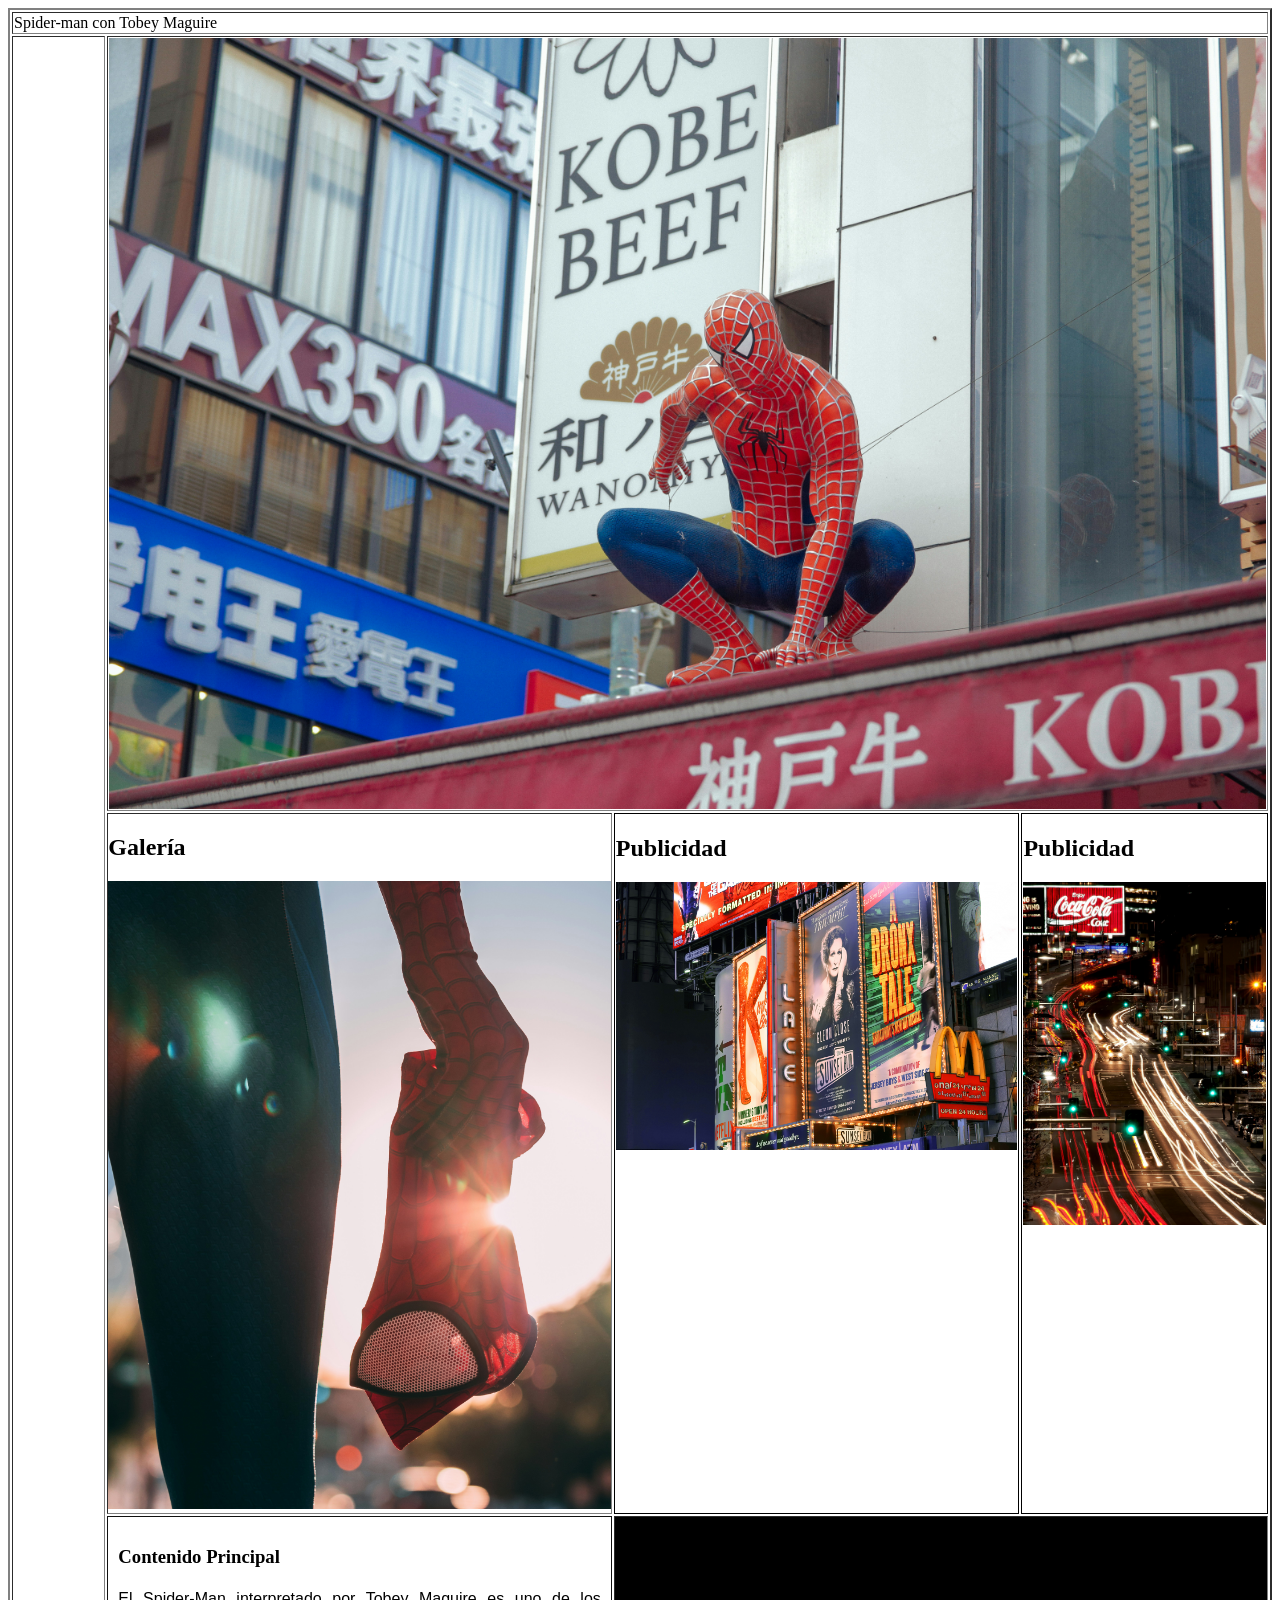
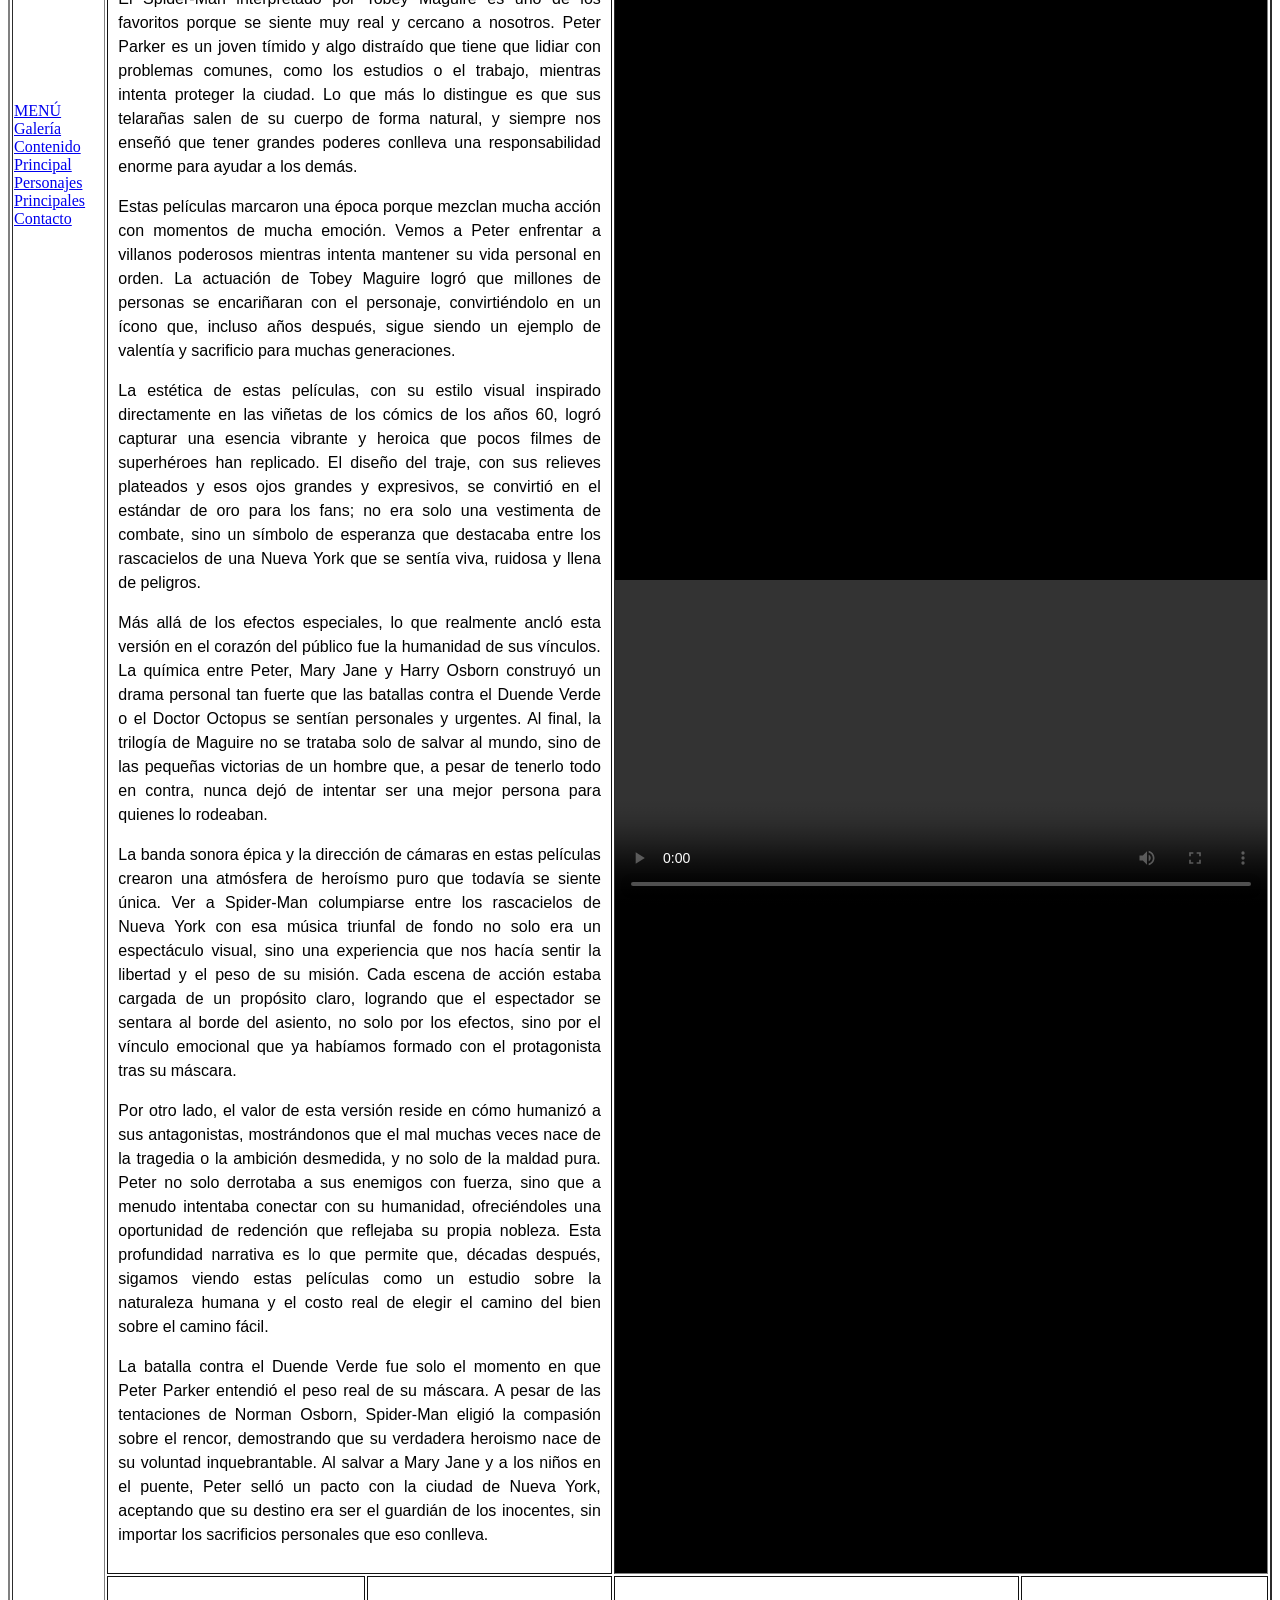
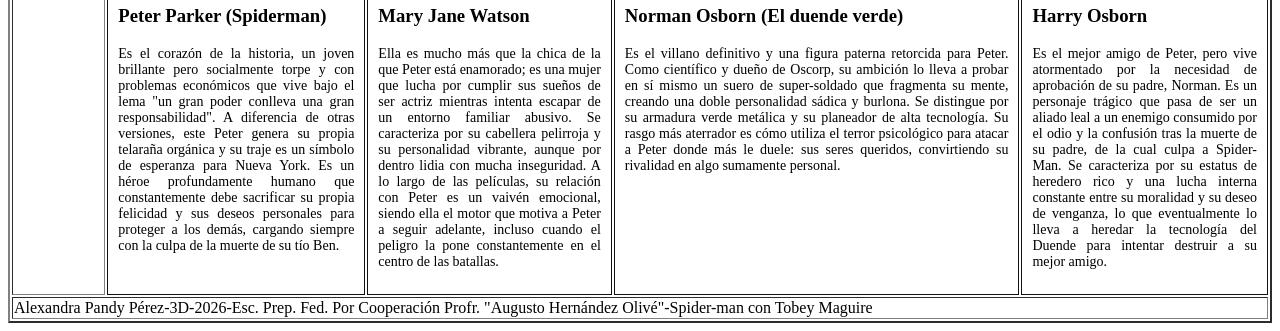
==== index.html @ 46bbc306 "Add files via upload" ====
<!DOCTYPE html>
<html lang="en">
<head>
    <meta charset="UTF-8">
    <meta name="viewport" content="width=device-width, initial-scale=1.0">
    <title>Practica 5</title>
    <link rel="stylesheet" href="estilos.css">
    <meta name="description" content="esta es la practica 5">
    <meta name="keywords" content="3D,químico-biológico">
    <meta name="author" content="Alexandra Pandy Pérez">
</head>
<body>
    <table border="2">
    <tr>
        <td colspan="5" class="header">Spider-man con Tobey Maguire</td>
    </tr>
    <tr>
        <td rowspan="4" class="menu">
           <a href="index.html">MENÚ</a>
           <a href="#Seccion-Galeria">Galería</a>
           <a href="#Seccion-Contenido_principal">Contenido Principal</a>
           <a href="#Seccion-Personajes_principales">Personajes Principales</a>
           <a href="contacto.html">Contacto</a>
        </td>
        <td colspan="4" class="banner">
             <img src="img/banner.jpg" style="width: 100%; height: 100%; object-fit: contain; display: block;">
        </td>
    </tr>
    <tr id="Seccion-Galeria">
      <td colspan="2" class="galeria" style="vertical-align:bottom; padding:  0%;">
        <h2>Galería</h2>
        <img src="img/galeria.jpg" style="width: 100%; height: auto; display: inline-block;">
      </td>
      <td style="border: 1px solid; vertical-align: top;">
         <h2>Publicidad</h2>
         <img src="img/publicidad1.jpg" style="width: 100%; height: auto; display: block; margin: 0 auto; max-width: 100%; ;">
      </td>
      <td style="border: 1px solid; vertical-align: top;">
        <h2>Publicidad</h2>
        <img src="img/publicidad2.jpg" style="width: 100%; height: auto; display: inline-block;">
      </td>
    </tr>
    <tr id="Seccion-Contenido_principal">
        <td colspan="2" style="padding: 10px; border: 1px solid #111111; vertical-align: top;">
        <h3>Contenido Principal</h3>
        <p style="text-align: justify; font-family: Arial, sans-serif; line-height: 1.5;">
            El Spider-Man interpretado por Tobey Maguire es uno de los favoritos porque se siente muy real y cercano a nosotros. Peter Parker es un joven tímido y algo distraído que tiene que lidiar con problemas comunes, como los estudios o el trabajo, mientras intenta proteger la ciudad. Lo que más lo distingue es que sus telarañas salen de su cuerpo de forma natural, y siempre nos enseñó que tener grandes poderes conlleva una responsabilidad enorme para ayudar a los demás.</p>
        <p style="text-align: justify; font-family: Arial, sans-serif; line-height: 1.5;">
           Estas películas marcaron una época porque mezclan mucha acción con momentos de mucha emoción. Vemos a Peter enfrentar a villanos poderosos mientras intenta mantener su vida personal en orden. La actuación de Tobey Maguire logró que millones de personas se encariñaran con el personaje, convirtiéndolo en un ícono que, incluso años después, sigue siendo un ejemplo de valentía y sacrificio para muchas generaciones.
        </p>
        <p style="text-align: justify; font-family: Arial, sans-serif; line-height: 1.5;">
          La estética de estas películas, con su estilo visual inspirado directamente en las viñetas de los cómics de los años 60, logró capturar una esencia vibrante y heroica que pocos filmes de superhéroes han replicado. El diseño del traje, con sus relieves plateados y esos ojos grandes y expresivos, se convirtió en el estándar de oro para los fans; no era solo una vestimenta de combate, sino un símbolo de esperanza que destacaba entre los rascacielos de una Nueva York que se sentía viva, ruidosa y llena de peligros.
        </p>
        <p style="text-align: justify; font-family: Arial, sans-serif; line-height: 1.5;">
          Más allá de los efectos especiales, lo que realmente ancló esta versión en el corazón del público fue la humanidad de sus vínculos. La química entre Peter, Mary Jane y Harry Osborn construyó un drama personal tan fuerte que las batallas contra el Duende Verde o el Doctor Octopus se sentían personales y urgentes. Al final, la trilogía de Maguire no se trataba solo de salvar al mundo, sino de las pequeñas victorias de un hombre que, a pesar de tenerlo todo en contra, nunca dejó de intentar ser una mejor persona para quienes lo rodeaban.
        </p>
        <p style="text-align: justify; font-family: Arial, sans-serif; line-height: 1.5;">
        La banda sonora épica y la dirección de cámaras en estas películas crearon una atmósfera de heroísmo puro que todavía se siente única. Ver a Spider-Man columpiarse entre los rascacielos de Nueva York con esa música triunfal de fondo no solo era un espectáculo visual, sino una experiencia que nos hacía sentir la libertad y el peso de su misión. Cada escena de acción estaba cargada de un propósito claro, logrando que el espectador se sentara al borde del asiento, no solo por los efectos, sino por el vínculo emocional que ya habíamos formado con el protagonista tras su máscara.
        </p>
        <p style="text-align: justify; font-family: Arial, sans-serif; line-height: 1.5;">
          Por otro lado, el valor de esta versión reside en cómo humanizó a sus antagonistas, mostrándonos que el mal muchas veces nace de la tragedia o la ambición desmedida, y no solo de la maldad pura. Peter no solo derrotaba a sus enemigos con fuerza, sino que a menudo intentaba conectar con su humanidad, ofreciéndoles una oportunidad de redención que reflejaba su propia nobleza. Esta profundidad narrativa es lo que permite que, décadas después, sigamos viendo estas películas como un estudio sobre la naturaleza humana y el costo real de elegir el camino del bien sobre el camino fácil.
        </p>
        <p style="text-align: justify; font-family: Arial, sans-serif; line-height: 1.5;">
        La batalla contra el Duende Verde fue solo el momento en que Peter Parker entendió el peso real de su máscara. A pesar de las tentaciones de Norman Osborn, Spider-Man eligió la compasión sobre el rencor, demostrando que su verdadera heroismo nace de su voluntad inquebrantable. Al salvar a Mary Jane y a los niños en el puente, Peter selló un pacto con la ciudad de Nueva York, aceptando que su destino era ser el guardián de los inocentes, sin importar los sacrificios personales que eso conlleva.
        </p>
       </td>
          
        <td colspan="2"  style="background-color: black; padding: 0; line-height: 0;">
           <h3> Vídeo</h3> 
           <video src="video.mp4" controls style="width: 100%; display: block; margin-top: -40px; padding-top: 0;"></video>
        </td>
    </tr>
    <tr id="Seccion-Personajes_principales">
      <td colspan="1" style="padding: 10px; border: 1px solid #111111; vertical-align: top;">
        <h3>Peter Parker (Spiderman)</h3>
        <p style="text-align: justify; font-size: 14px;">
         Es el corazón de la historia, un joven brillante pero socialmente torpe y con problemas económicos que vive bajo el lema "un gran poder conlleva una gran responsabilidad". A diferencia de otras versiones, este Peter genera su propia telaraña orgánica y su traje es un símbolo de esperanza para Nueva York. Es un héroe profundamente humano que constantemente debe sacrificar su propia felicidad y sus deseos personales para proteger a los demás, cargando siempre con la culpa de la muerte de su tío Ben.
        </p>
      </td>
      <td colspan="1" style="padding: 10px; border: 1px solid #111111; vertical-align: top;">
        <h3>Mary Jane Watson</h3>
         <p style="text-align: justify; font-size: 14px;">
         Ella es mucho más que la chica de la que Peter está enamorado; es una mujer que lucha por cumplir sus sueños de ser actriz mientras intenta escapar de un entorno familiar abusivo. Se caracteriza por su cabellera pelirroja y su personalidad vibrante, aunque por dentro lidia con mucha inseguridad. A lo largo de las películas, su relación con Peter es un vaivén emocional, siendo ella el motor que motiva a Peter a seguir adelante, incluso cuando el peligro la pone constantemente en el centro de las batallas.
         </p>
      </td>
     <td colspan="1" style="padding: 10px; border: 1px solid #111111; vertical-align: top;">
         <h3>Norman Osborn (El duende verde)</h3>
          <p style="text-align: justify; font-size: 14px;">
         Es el villano definitivo y una figura paterna retorcida para Peter. Como científico y dueño de Oscorp, su ambición lo lleva a probar en sí mismo un suero de super-soldado que fragmenta su mente, creando una doble personalidad sádica y burlona. Se distingue por su armadura verde metálica y su planeador de alta tecnología. Su rasgo más aterrador es cómo utiliza el terror psicológico para atacar a Peter donde más le duele: sus seres queridos, convirtiendo su rivalidad en algo sumamente personal.
          </p>
        </td>
        <td colspan="1" style="padding: 10px; border: 1px solid #111111; vertical-align: top;">
            <h3>Harry Osborn</h3>
             <p style="text-align: justify; font-size: 14px;">
              Es el mejor amigo de Peter, pero vive atormentado por la necesidad de aprobación de su padre, Norman. Es un personaje trágico que pasa de ser un aliado leal a un enemigo consumido por el odio y la confusión tras la muerte de su padre, de la cual culpa a Spider-Man. Se caracteriza por su estatus de heredero rico y una lucha interna constante entre su moralidad y su deseo de venganza, lo que eventualmente lo lleva a heredar la tecnología del Duende para intentar destruir a su mejor amigo.
             </p>
        </td>
    </tr>
    <tr>
         <td colspan="5" class="footer">Alexandra Pandy Pérez-3D-2026-Esc. Prep. Fed. Por Cooperación Profr. "Augusto Hernández Olivé"-Spider-man con Tobey Maguire</td>
    </tr>
</table>
</body>
</html>
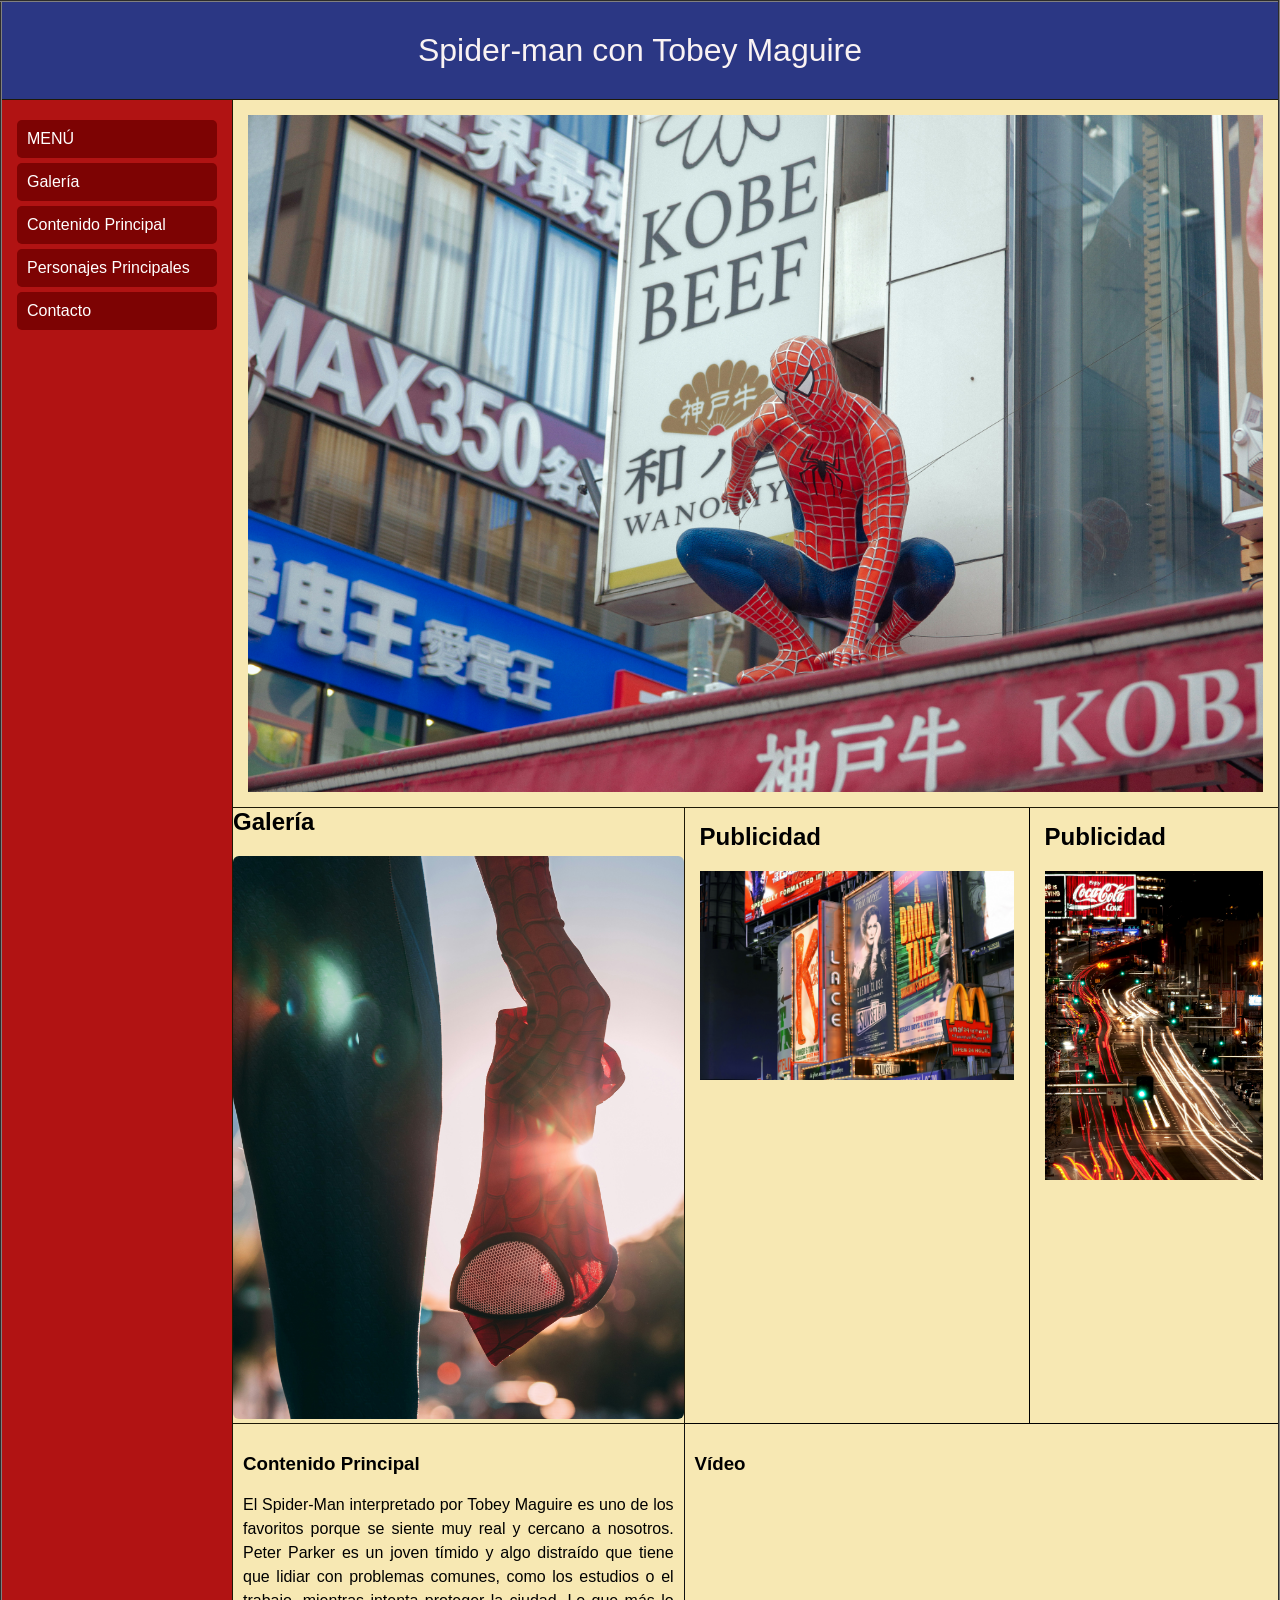
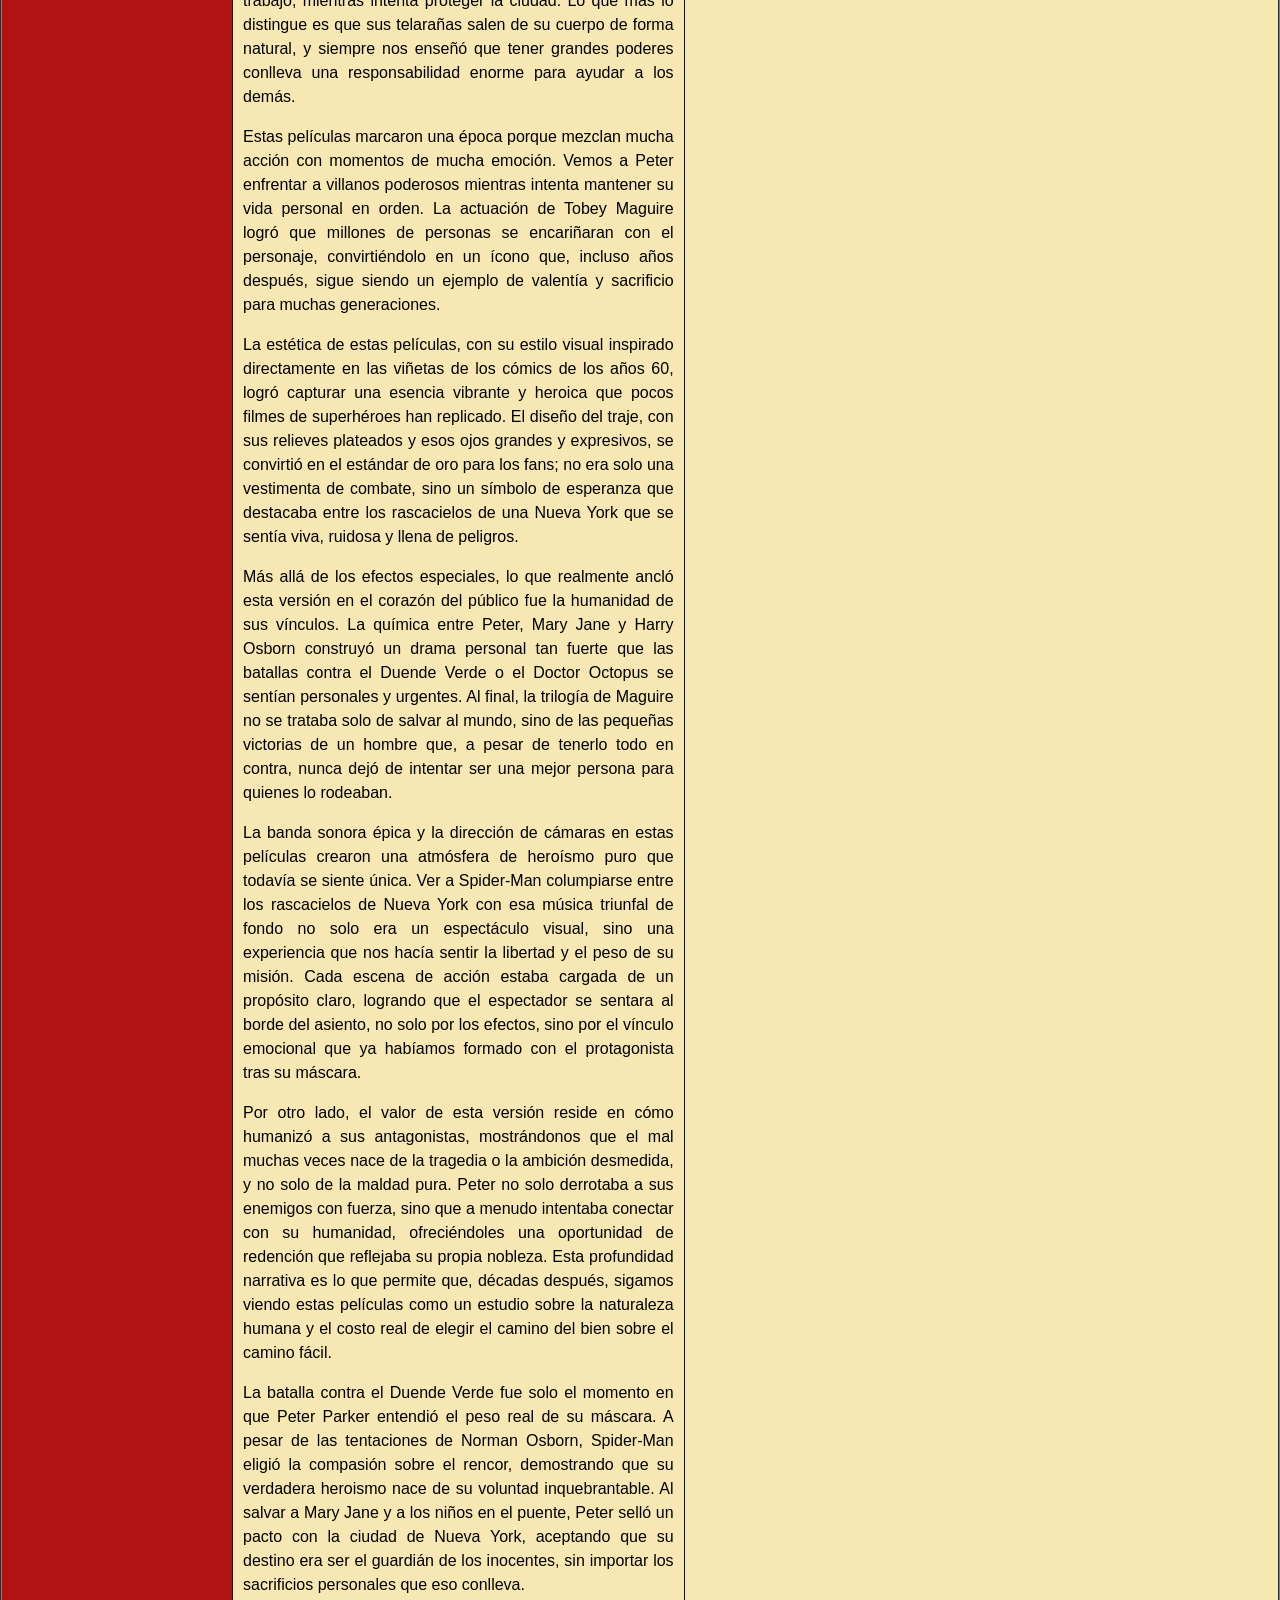
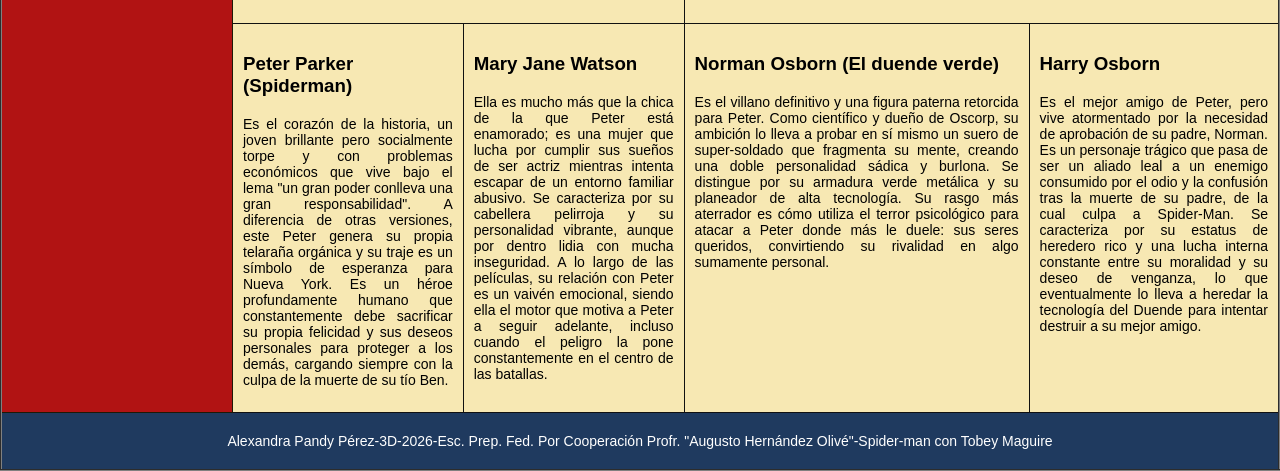
==== commit 06c736db: "Update index.html" ====
--- a/index.html
+++ b/index.html
@@ -64,11 +64,10 @@
         La batalla contra el Duende Verde fue solo el momento en que Peter Parker entendió el peso real de su máscara. A pesar de las tentaciones de Norman Osborn, Spider-Man eligió la compasión sobre el rencor, demostrando que su verdadera heroismo nace de su voluntad inquebrantable. Al salvar a Mary Jane y a los niños en el puente, Peter selló un pacto con la ciudad de Nueva York, aceptando que su destino era ser el guardián de los inocentes, sin importar los sacrificios personales que eso conlleva.
         </p>
        </td>
-          
-        <td colspan="2"  style="background-color: black; padding: 0; line-height: 0;">
-           <h3> Vídeo</h3> 
-           <video src="video.mp4" controls style="width: 100%; display: block; margin-top: -40px; padding-top: 0;"></video>
-        </td>
+        <td colspan="2" style="padding: 10px; border: 1px solid #111111; vertical-align: top;">
+      <h3>Vídeo</h3>
+      <video src="video-tobey.mp4" style="width: 100%; display: block; height: auto;"></video>
+      </td>
     </tr>
     <tr id="Seccion-Personajes_principales">
       <td colspan="1" style="padding: 10px; border: 1px solid #111111; vertical-align: top;">
--- a/estilos.css
+++ b/estilos.css
@@ -0,0 +1,87 @@
+
+
+body{
+margin:0;
+font-family:Arial;
+background:#f7e8b3;
+}
+
+table{
+width:100%;
+border-collapse:collapse;
+}
+
+td{
+border:1px solid #1e1907;
+padding:15px;
+vertical-align:top;
+}
+
+.header{
+background:#2B3784;
+color:rgb(250, 243, 243);
+font-size:32px;
+text-align:center;
+padding:30px;
+}
+
+.menu{
+background:#b11313;
+color:rgb(53, 4, 4);
+width:200px;
+}
+
+.menu a{
+display:block;
+color:white;
+text-decoration:none;
+padding:10px;
+margin:5px 0;
+background:#7d0303;
+border-radius:5px;
+}
+
+.menu a:hover{
+background:#4c5664;
+}
+
+.banner{
+background:#f7e8b3;
+text-align:center;
+}
+
+.galeria img{
+width:100%;
+border-radius:6px;
+}
+
+.contenido{
+background:white;
+}
+
+.Personajes_principales{
+background:#0d0d0d;
+}
+
+.publicidad{
+background:#fff3cd;
+text-align:center;
+}
+
+.video{
+background:#e9f7ef;
+text-align:center;
+}
+
+.footer{
+background:#1f3a5f;
+color:white;
+text-align:center;
+font-size:14px;
+padding:20px;
+}
+
+h2{
+margin-top:0;
+}
+
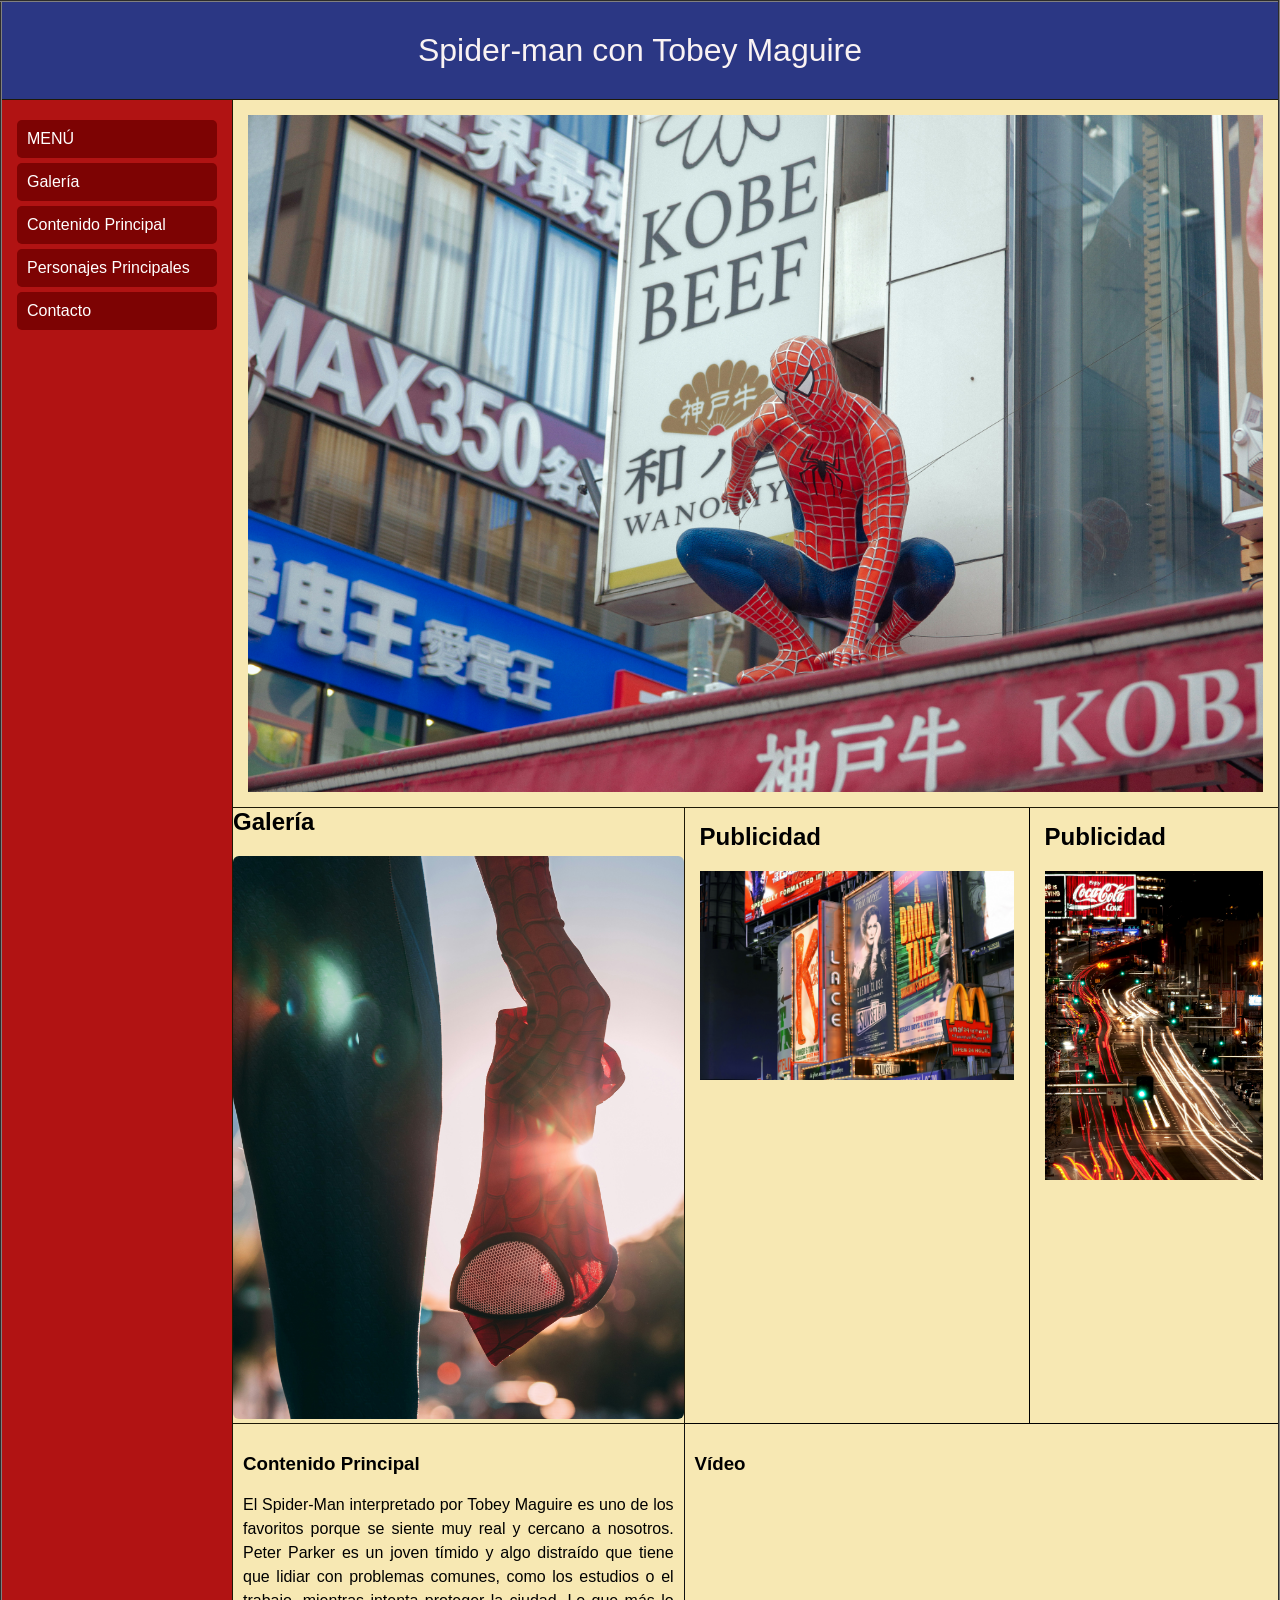
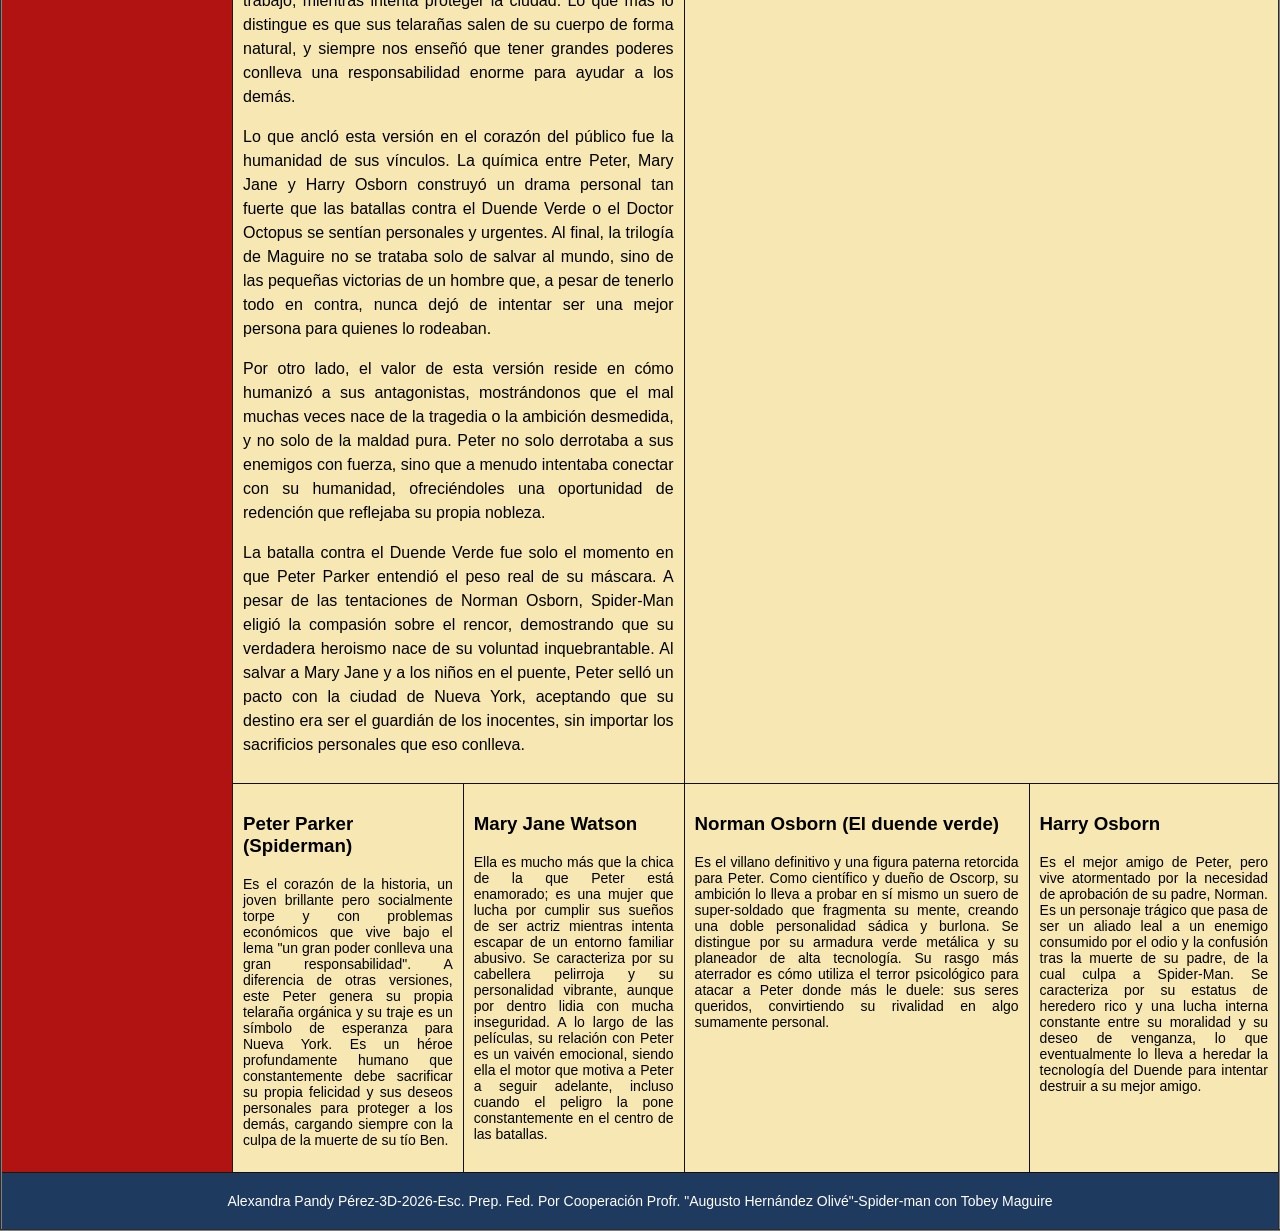
==== commit eed0a938: "Add files via upload" ====
--- a/index.html
+++ b/index.html
@@ -46,25 +46,16 @@
         <p style="text-align: justify; font-family: Arial, sans-serif; line-height: 1.5;">
             El Spider-Man interpretado por Tobey Maguire es uno de los favoritos porque se siente muy real y cercano a nosotros. Peter Parker es un joven tímido y algo distraído que tiene que lidiar con problemas comunes, como los estudios o el trabajo, mientras intenta proteger la ciudad. Lo que más lo distingue es que sus telarañas salen de su cuerpo de forma natural, y siempre nos enseñó que tener grandes poderes conlleva una responsabilidad enorme para ayudar a los demás.</p>
         <p style="text-align: justify; font-family: Arial, sans-serif; line-height: 1.5;">
-           Estas películas marcaron una época porque mezclan mucha acción con momentos de mucha emoción. Vemos a Peter enfrentar a villanos poderosos mientras intenta mantener su vida personal en orden. La actuación de Tobey Maguire logró que millones de personas se encariñaran con el personaje, convirtiéndolo en un ícono que, incluso años después, sigue siendo un ejemplo de valentía y sacrificio para muchas generaciones.
+          Lo que ancló esta versión en el corazón del público fue la humanidad de sus vínculos. La química entre Peter, Mary Jane y Harry Osborn construyó un drama personal tan fuerte que las batallas contra el Duende Verde o el Doctor Octopus se sentían personales y urgentes. Al final, la trilogía de Maguire no se trataba solo de salvar al mundo, sino de las pequeñas victorias de un hombre que, a pesar de tenerlo todo en contra, nunca dejó de intentar ser una mejor persona para quienes lo rodeaban.
         </p>
         <p style="text-align: justify; font-family: Arial, sans-serif; line-height: 1.5;">
-          La estética de estas películas, con su estilo visual inspirado directamente en las viñetas de los cómics de los años 60, logró capturar una esencia vibrante y heroica que pocos filmes de superhéroes han replicado. El diseño del traje, con sus relieves plateados y esos ojos grandes y expresivos, se convirtió en el estándar de oro para los fans; no era solo una vestimenta de combate, sino un símbolo de esperanza que destacaba entre los rascacielos de una Nueva York que se sentía viva, ruidosa y llena de peligros.
-        </p>
-        <p style="text-align: justify; font-family: Arial, sans-serif; line-height: 1.5;">
-          Más allá de los efectos especiales, lo que realmente ancló esta versión en el corazón del público fue la humanidad de sus vínculos. La química entre Peter, Mary Jane y Harry Osborn construyó un drama personal tan fuerte que las batallas contra el Duende Verde o el Doctor Octopus se sentían personales y urgentes. Al final, la trilogía de Maguire no se trataba solo de salvar al mundo, sino de las pequeñas victorias de un hombre que, a pesar de tenerlo todo en contra, nunca dejó de intentar ser una mejor persona para quienes lo rodeaban.
-        </p>
-        <p style="text-align: justify; font-family: Arial, sans-serif; line-height: 1.5;">
-        La banda sonora épica y la dirección de cámaras en estas películas crearon una atmósfera de heroísmo puro que todavía se siente única. Ver a Spider-Man columpiarse entre los rascacielos de Nueva York con esa música triunfal de fondo no solo era un espectáculo visual, sino una experiencia que nos hacía sentir la libertad y el peso de su misión. Cada escena de acción estaba cargada de un propósito claro, logrando que el espectador se sentara al borde del asiento, no solo por los efectos, sino por el vínculo emocional que ya habíamos formado con el protagonista tras su máscara.
-        </p>
-        <p style="text-align: justify; font-family: Arial, sans-serif; line-height: 1.5;">
-          Por otro lado, el valor de esta versión reside en cómo humanizó a sus antagonistas, mostrándonos que el mal muchas veces nace de la tragedia o la ambición desmedida, y no solo de la maldad pura. Peter no solo derrotaba a sus enemigos con fuerza, sino que a menudo intentaba conectar con su humanidad, ofreciéndoles una oportunidad de redención que reflejaba su propia nobleza. Esta profundidad narrativa es lo que permite que, décadas después, sigamos viendo estas películas como un estudio sobre la naturaleza humana y el costo real de elegir el camino del bien sobre el camino fácil.
+          Por otro lado, el valor de esta versión reside en cómo humanizó a sus antagonistas, mostrándonos que el mal muchas veces nace de la tragedia o la ambición desmedida, y no solo de la maldad pura. Peter no solo derrotaba a sus enemigos con fuerza, sino que a menudo intentaba conectar con su humanidad, ofreciéndoles una oportunidad de redención que reflejaba su propia nobleza. 
         </p>
         <p style="text-align: justify; font-family: Arial, sans-serif; line-height: 1.5;">
         La batalla contra el Duende Verde fue solo el momento en que Peter Parker entendió el peso real de su máscara. A pesar de las tentaciones de Norman Osborn, Spider-Man eligió la compasión sobre el rencor, demostrando que su verdadera heroismo nace de su voluntad inquebrantable. Al salvar a Mary Jane y a los niños en el puente, Peter selló un pacto con la ciudad de Nueva York, aceptando que su destino era ser el guardián de los inocentes, sin importar los sacrificios personales que eso conlleva.
         </p>
        </td>
-        <td colspan="2" style="padding: 10px; border: 1px solid #111111; vertical-align: top;">
+      <td colspan="2" style="padding: 10px; border: 1px solid #111111; vertical-align: top;">
       <h3>Vídeo</h3>
       <video src="video-tobey.mp4" style="width: 100%; display: block; height: auto;"></video>
       </td>
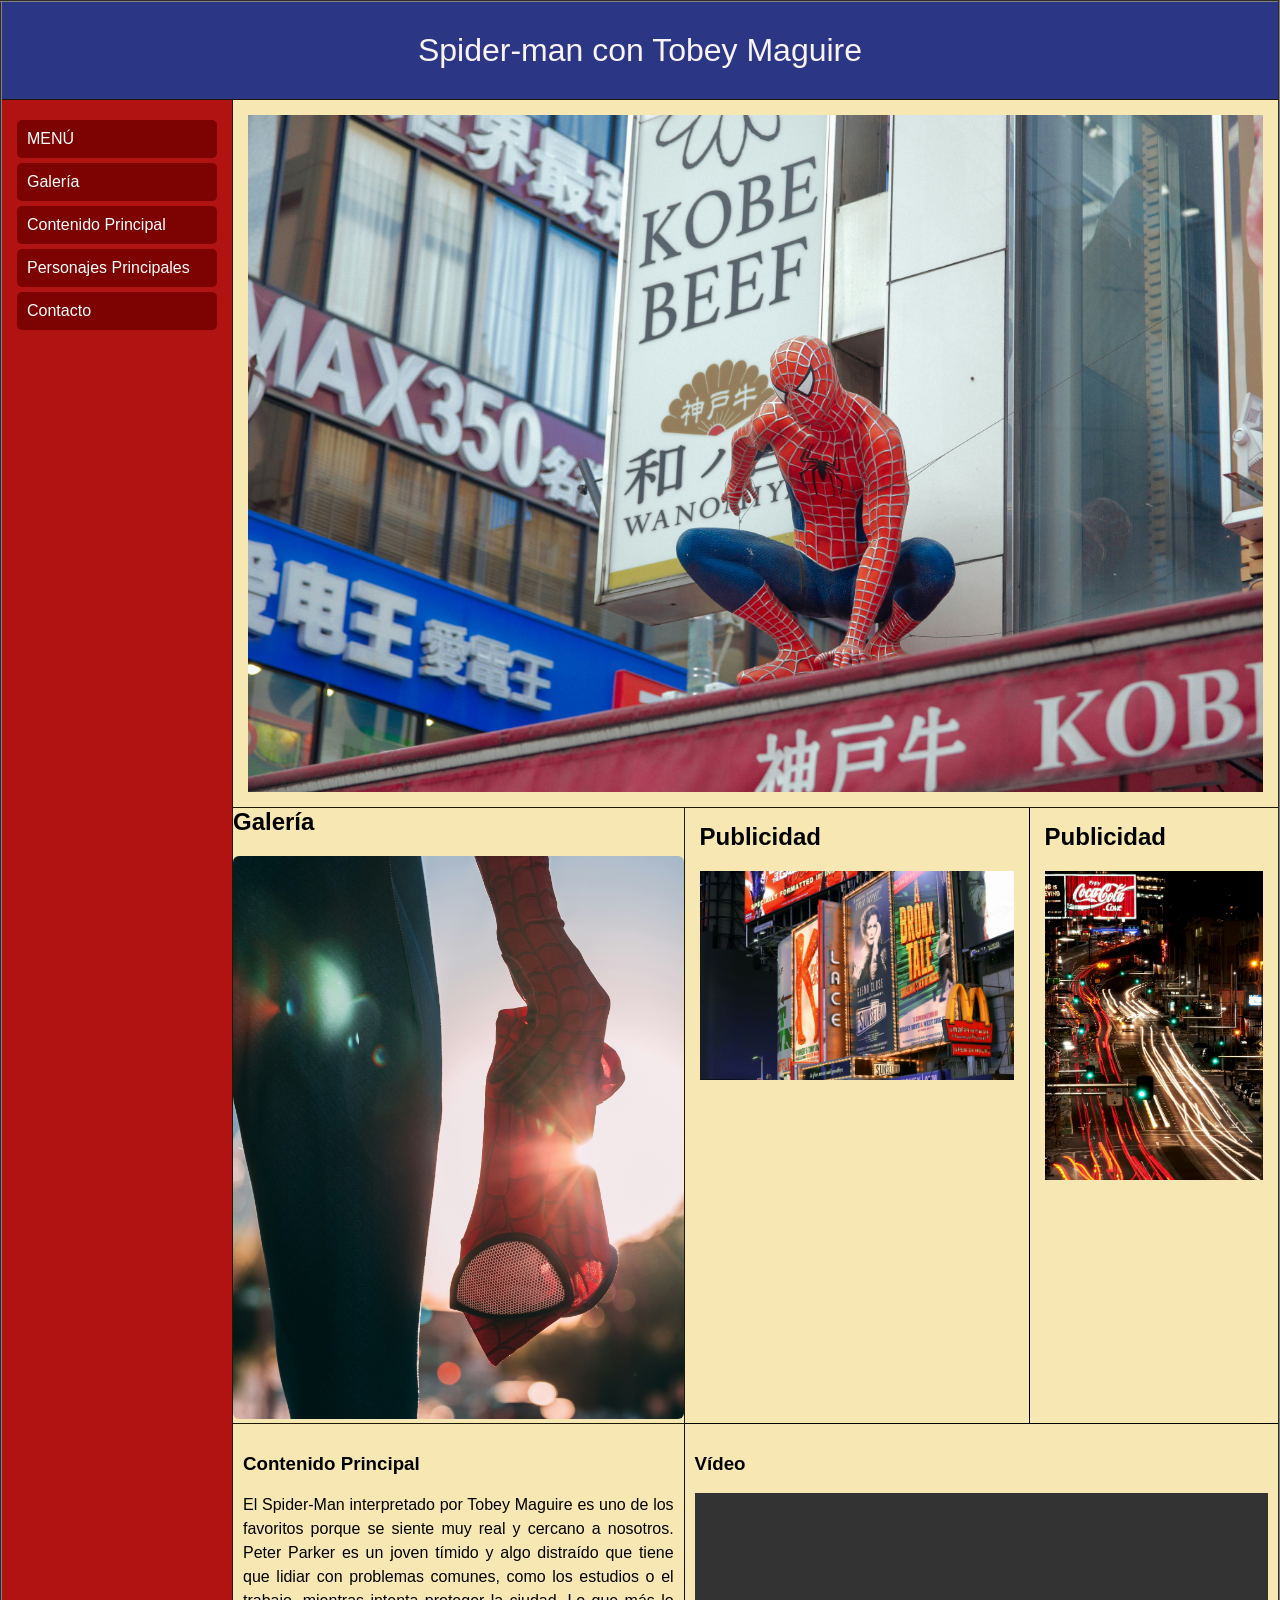
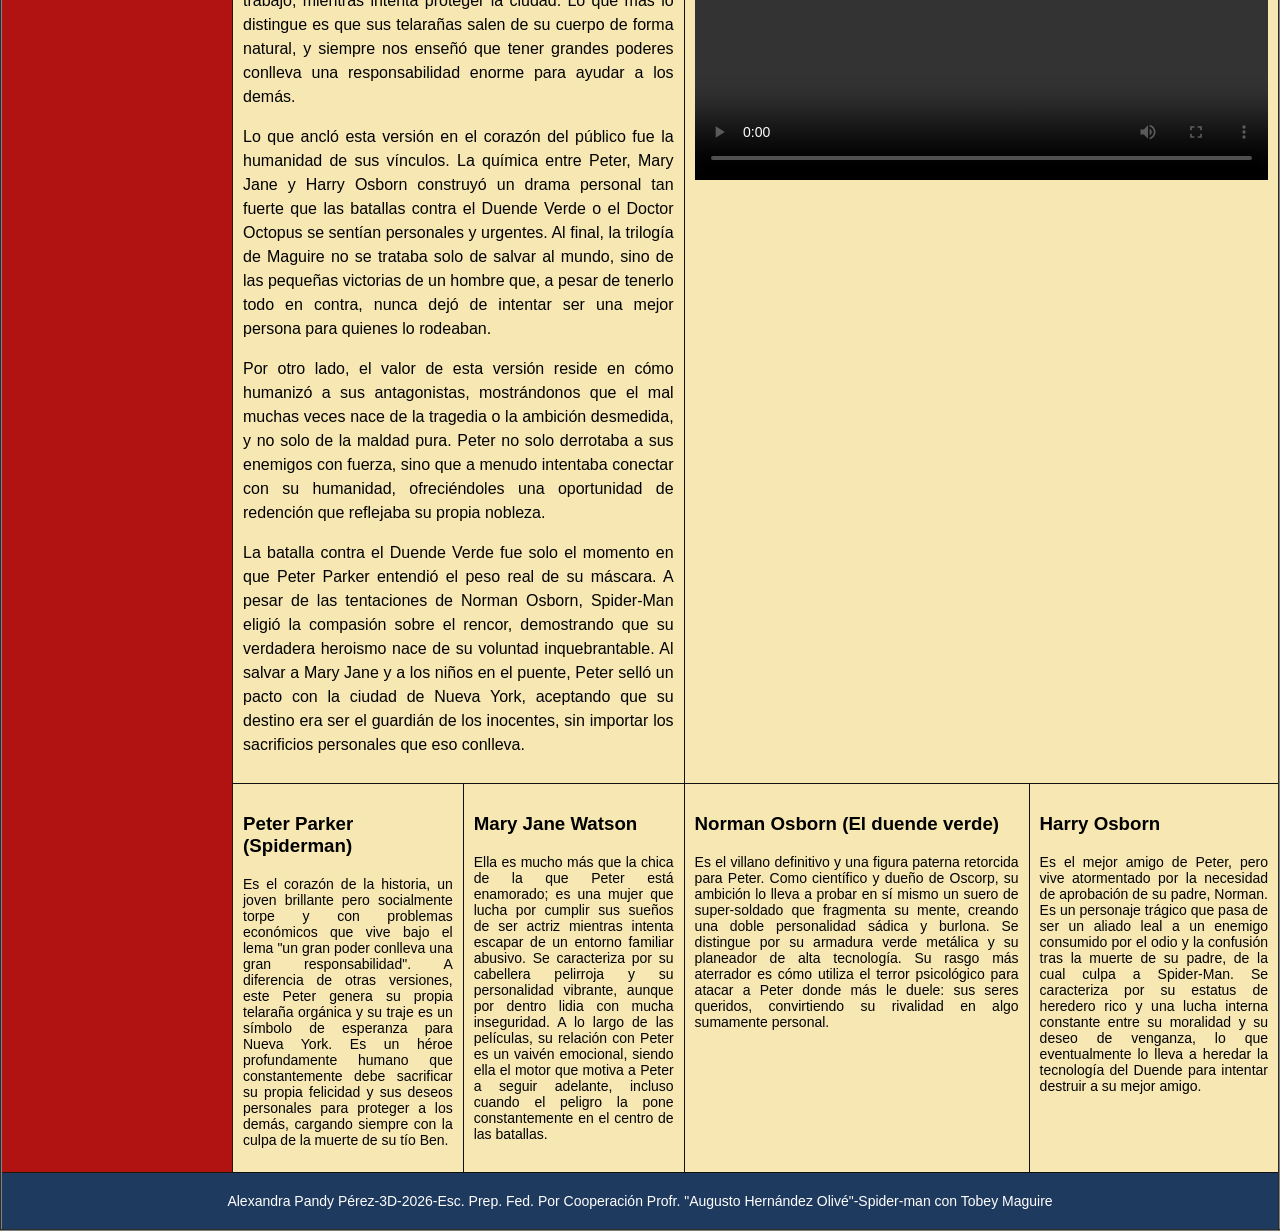
==== commit f4ff16e9: "Update index.html" ====
--- a/index.html
+++ b/index.html
@@ -57,7 +57,7 @@
        </td>
       <td colspan="2" style="padding: 10px; border: 1px solid #111111; vertical-align: top;">
       <h3>Vídeo</h3>
-      <video src="video-tobey.mp4" style="width: 100%; display: block; height: auto;"></video>
+      <video src="video-tobey.mp4" controls style="width: 100%; display: block; height: auto;"></video>
       </td>
     </tr>
     <tr id="Seccion-Personajes_principales">
